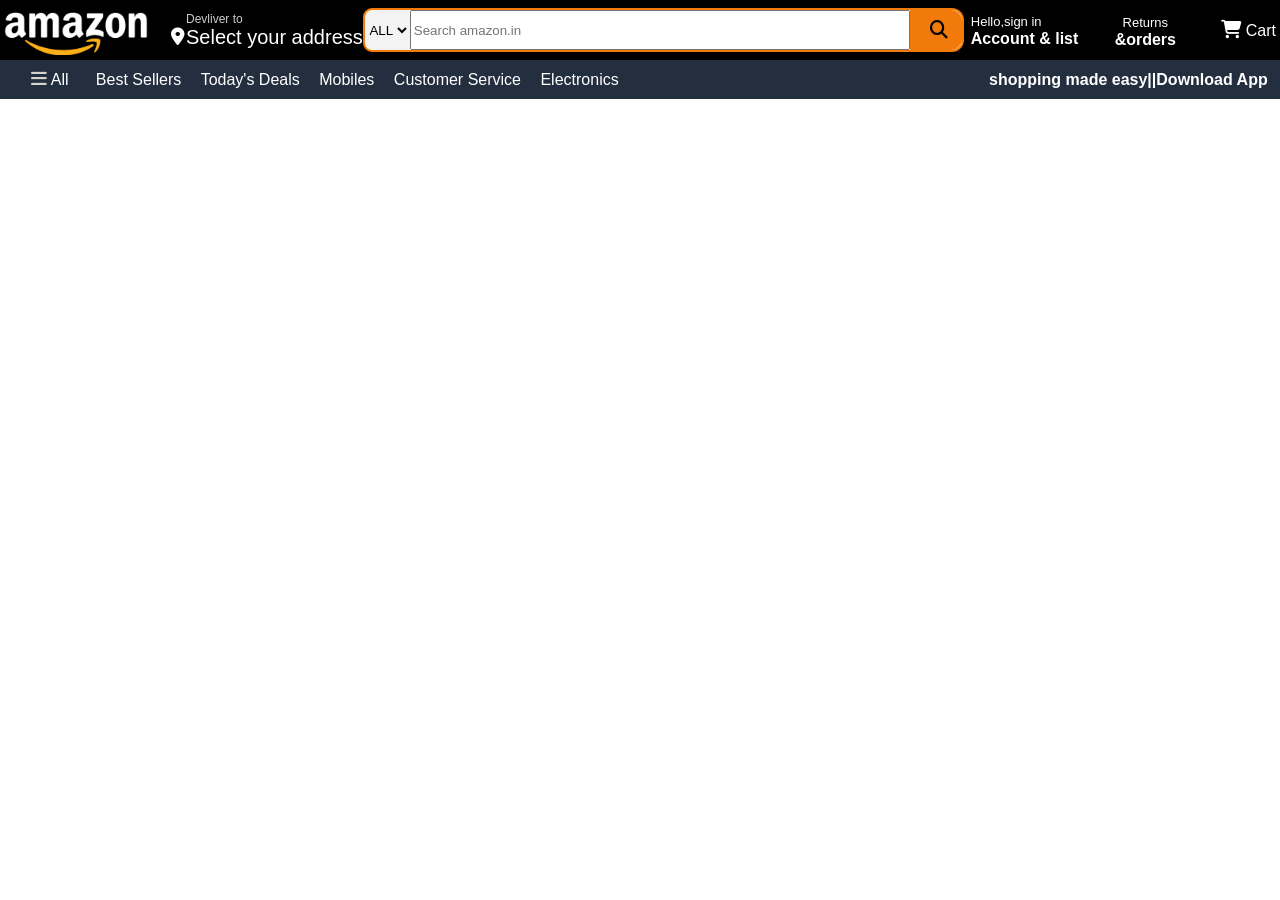
==== index.html @ 8763ccd0 "commit initilaize" ====
<!DOCTYPE html>
<html lang="en">
  <head>
    <meta charset="UTF-8" />
    <meta name="viewport" content="width=device-width, initial-scale=1.0" />
    <title>Amazone</title>
    <link
      rel="stylesheet"
      href="https://cdnjs.cloudflare.com/ajax/libs/font-awesome/6.4.2/css/all.min.css"
      integrity="sha512-z3gLpd7yknf1YoNbCzqRKc4qyor8gaKU1qmn+CShxbuBusANI9QpRohGBreCFkKxLhei6S9CQXFEbbKuqLg0DA=="
      crossorigin="anonymous"
      referrerpolicy="no-referrer"
    />
    <link rel="stylesheet" href="style.css" />
  </head>
  <body>
    <header>
      <div class="navbar">
        <div class="amz-logo">
          <div class="logo"></div>
        </div>
        <div class="nav-address">
          <p class="address-first">Devliver to</p>
          <div id="add-icon">
            <i class="fa-solid fa-location-dot"></i>
            <p class="address-second">Select your address</p>
          </div>
        </div>
        <div class="nav-search">
          <select class="search-select">
            <option>ALL</option>
            <option value="option1">ALL</option>
            <option value="option2" selecte>GIft card</option>
            <option value="option3">baby</option>
            <option value="option4">boy shop</option>
          </select>
          <input
            type="search"
            name="search"
            placeholder="Search amazon.in"
            class="search-input"
          />
          <div class="icon-search">
            <i class="fa-solid fa-magnifying-glass"></i>
          </div>
        </div>
        <div class="nav-signin">
          <p><span>Hello,sign in</span></p>
          <p class="second-nav">Account & list</p>
        </div>
        <div class="return">
          <p><span>Returns</span></p>
          <p class="order">&orders</p>
        </div>
        <div class="cart-icon">
          <i class="fa-solid fa-cart-shopping"></i> Cart
        </div>
      </div>
      <div class="second-navbar">
        <div class="panel-icon">
          <i class="fa-solid fa-bars" style="color: #d7d4cb"></i> All
        </div>
        <div class="amzon-tv">
          <p>Best Sellers</p>
          <p>Today's Deals</p>
          <p>Mobiles</p>

          <p>Customer Service</p>

          <p>Electronics</p>
        </div>
        <div class="shoping-made">
          <p>shopping made easy||Download App</p>
        </div>
      </div>
    </header>
  </body>
</html>
---- style.css ----
* {
    margin: 0px;
    font-family: Arial, Helvetica, sans-serif;
    border: border-box;
  }

  .navbar {
    height: 60px;
    background-color: black;
    color: white;
    display: flex;
    align-items: center;
    cursor: pointer;
    

  }
  .amz-logo {
    height: 50px;
    width: 152px;
  }
  .logo {
    height: 50px;
    width: 100%;
    background-size: cover;
    background-image: url("image/Amazon-Logo.png");
  }

  .logo:hover {
    border: 2px solid white;
  }
  .address-first{
    font-size: 12px;
    color: #cccccc;
    margin-left: 34px;
  }
  span{
    font-size:0.7rem;
  }
  second-nav{
    font-size:0.85;
  }
  
  .address-second{
    font-size:20px;
    margin-left: 1px;

  }
  #add-icon{
    display: flex;
    align-items: center;
  
  }   
  i{
    margin-left: 19px;
    font-size: 18px;
  } 
  .nav-address:hover{
    border: 2px solid white;

  }
  .search-input{
    width: 500px;

  }
  .nav-search{
display: flex;
justify-content: space-evenly;
height: 40px;
background-color: rgb(255, 235, 192);
border-top-left-radius: 9px;
border-bottom-left-radius: 9px;
width: 1070x;
border:2px solid rgb(241, 122, 11);
border-top-right-radius: 12px;
border-bottom-right-radius: 12px;

  }
.search-select{
    width: 45px;
    text-align: center;
    border-top-left-radius: 9px;
    border-bottom-left-radius: 9px;
    background-color: #f3f3f3;
    border: none;
  }
  .icon-search{
    color: black;
    display: flex;
    align-items:center ;
    width: 50px;
    background-color: rgb(241, 122, 11);
    border-top-right-radius: 11px;
      border-bottom-right-radius: 11px;
      border: 1px solid  rgb(241, 122, 11);;
  
    
  }
  .icon-search:hover{
    border:1px solid white
  }
  .nav-signin{
    padding-left: 7px;
  }
  .nav-signin:hover{
    border: 2px solid white;
  }
  span{
    font-size: 13px;
}

.second-nav{
  font-weight: bold;
}
.return{
  padding-left: 10px;
  text-align: center;
  cursor: pointer;
    height: 35px;
    width: 114px;
  
}
.return:hover{
  border: 2px solid white;

}
.order{
font-weight: bold;
}
.cart-icon:hover{
font-size: large;
border: 2px solid wheat;
}
.second-navbar{
  height: 39px;
  background-color:#232f3e;
  align-items: center;
  display: flex;
  color: white;
  justify-content: space-evenly;
cursor: pointer;

}
.amzon-tv p{
display: inline;
margin-left: 15px;
}

.amzon-tv{
  width: 70%;
}
.shoping-made{
  font-weight: bold;
}
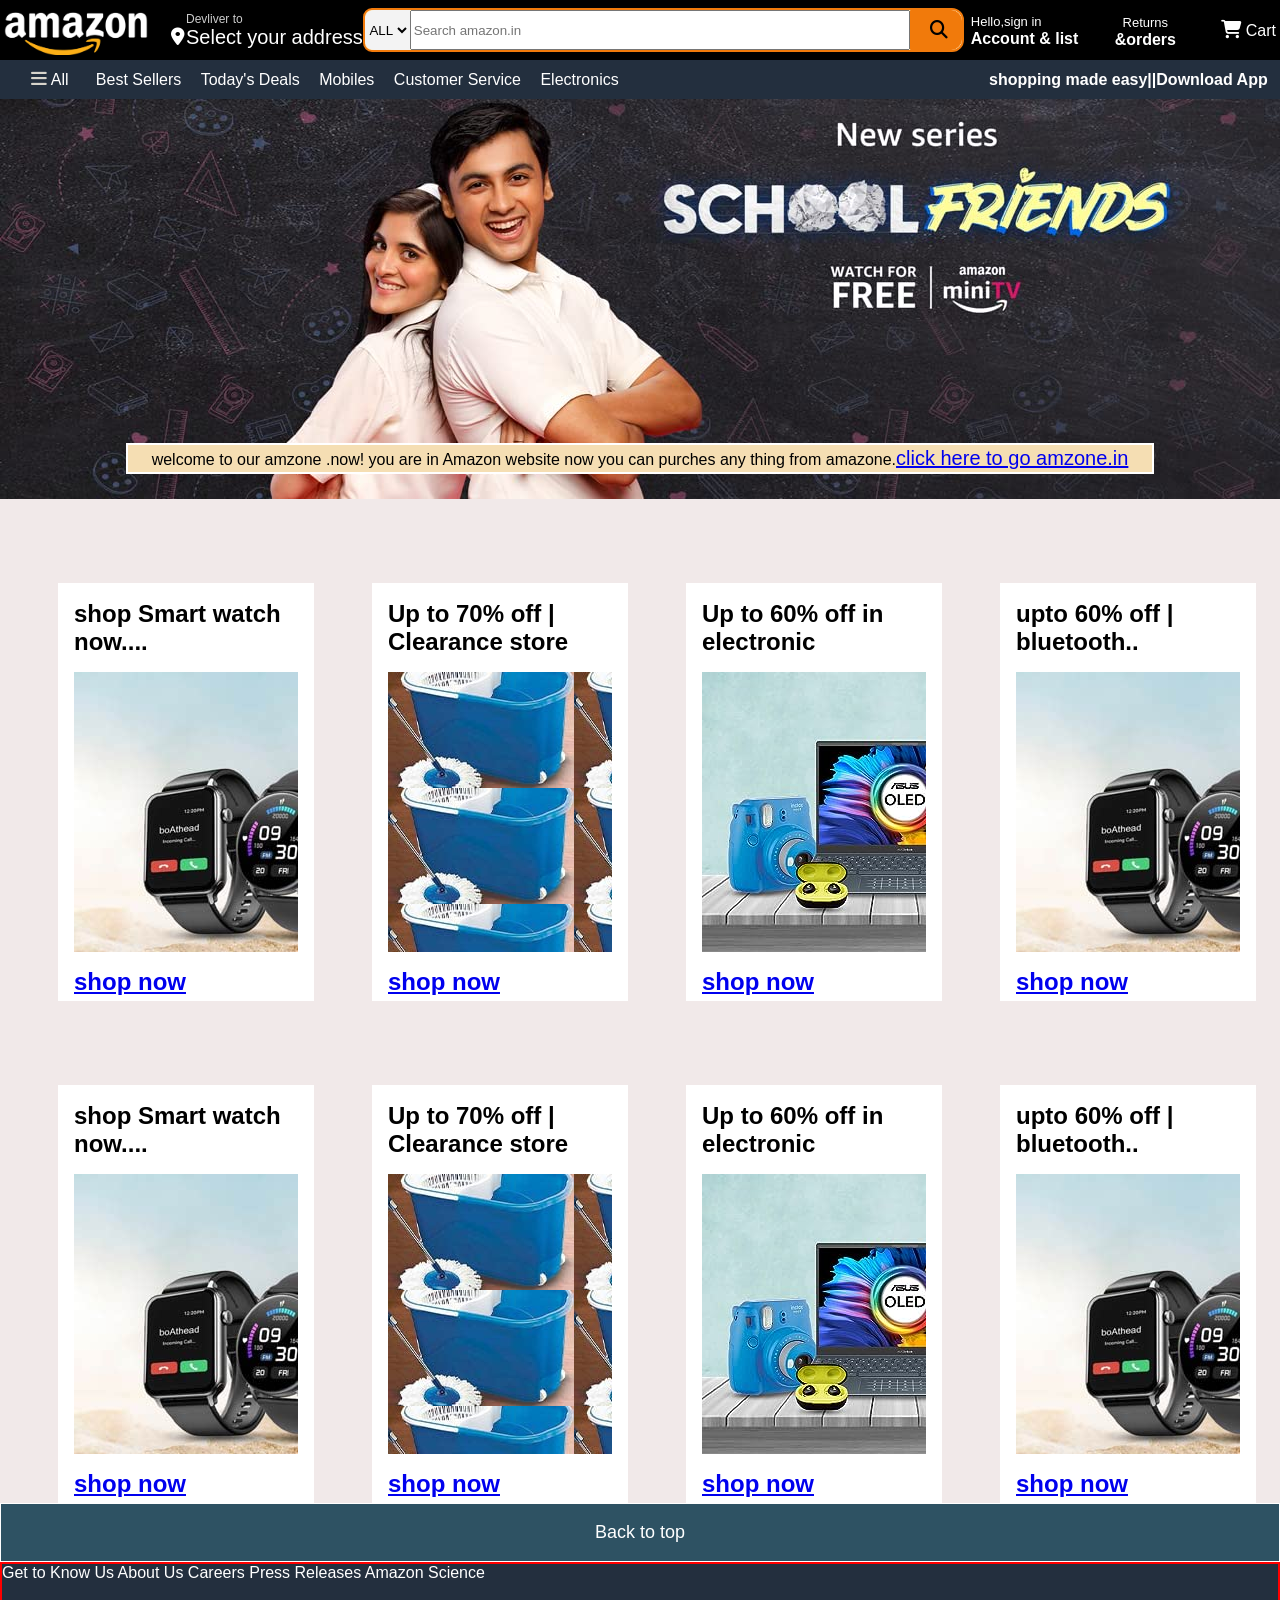
==== commit cf287de0: "initial commit" ====
--- a/index.html
+++ b/index.html
@@ -74,5 +74,100 @@
         </div>
       </div>
     </header>
+    <div class="image-section">
+      <div class="image-text">
+        <p>
+          welcome to our amzone .now! you are in Amazon website now you can
+          purches any thing from amazone.<a href="#"
+            >click here to go amzone.in</a
+          >
+        </p>
+      </div>
+    </div>
+    <div class="shop-store">
+      <div class="box1 box">
+        <div class="box-container">
+        <h2>shop Smart watch now....<h2>
+          <div class="bluetooth-image" style="background-image: url('/image/bluetooth\ and\ watch.jpg');">
+           
+          </div>
+        <a href="#">shop now</a>
+          </div>
+      </div>
+      <div class="box2 box">
+        <div class="box-container">
+          <h2>Up to 70% off | Clearance store<h2>
+            <div class="bluetooth-image" style="background-image: url('/image/cleen.jpg');">
+            </div>
+            <a href="#">shop now</a>
+            </div>
+      </div>
+      <div class="box3 box">
+        <div class="box-container">
+          <h2>Up to 60% off in electronic <h2>
+            <div class="bluetooth-image" style="background-image: url('/image/tv.jpg');">
+            </div>
+            <a href="#">shop now</a>
+            </div>
+      </div>
+      <div class="box4 box">
+        <div class="box-container">
+          <h2>upto 60% off | bluetooth..<h2>
+            <div class="bluetooth-image" style="background-image: url('/image/bluetooth\ and\ watch.jpg');">
+            </div>
+            <a href="#">shop now</a>
+            </div>
+      </div>
+   <div class="box1 box">
+        <div class="box-container">
+        <h2>shop Smart watch now....<h2>
+          <div class="bluetooth-image" style="background-image: url('/image/bluetooth\ and\ watch.jpg');">
+          </div>
+          <a href="#">shop now</a>
+          </div>
+      </div>
+      <div class="box2 box">
+        <div class="box-container">
+          <h2>Up to 70% off | Clearance store<h2>
+            <div class="bluetooth-image" style="background-image: url('/image/cleen.jpg');">
+            </div>
+            <a href="#">shop now</a>
+            </div>
+      </div>
+      <div class="box3 box">
+        <div class="box-container">
+          <h2>Up to 60% off in electronic <h2>
+            <div class="bluetooth-image" style="background-image: url('/image/tv.jpg');">
+            </div>
+            <a href="#">shop now</a>
+            </div>
+      </div>
+      <div class="box4 box">
+        <div class="box-container">
+          <h2>upto 60% off | bluetooth..<h2>
+            <div class="bluetooth-image" style="background-image: url('/image/bluetooth\ and\ watch.jpg');">
+            </div>
+            <a href="#">shop now</a>
+            </div>
+      </div>
+      
+      </div>
+      
+      
+    </div>
+    <footer>
+    <div class="ls-nav">
+   Back to top
+    </div>
+    <div class="all-contain">
+      <div class="conatain-1">
+        Get to Know Us
+About Us
+Careers
+Press Releases
+Amazon Science
+      </div>
+    </div>
+    </footer>
   </body>
 </html>
--- a/style.css
+++ b/style.css
@@ -150,4 +150,71 @@
 }
 .shoping-made{
   font-weight: bold;
+}
+.image-section{
+  height: 400px;
+display: flex;
+justify-content: center;
+  background-size: cover;
+  background:url("/image/amazone\ 2.jpg");
+  align-items: flex-end;
+}
+.image-text{
+  border: 2px solid white;
+  height: 27px;
+width: 80%;
+ align-items: center;
+ justify-content: center;
+ background-color: wheat;
+ display: flex;
+ margin-bottom: 25px;
+}
+.image-text a{
+  font-size: 20px;
+}
+.shop-store{
+
+  display: flex;
+flex-wrap: wrap;
+  justify-content: space-evenly;
+background-color:rgb(241, 233, 233);
+}
+.box{
+  height: 350px;
+  width: 20%;
+  background-color:white;
+  padding: 17px 0px 51px;
+  margin-top: 84px;
+  margin-left: 34px;
+}
+
+
+.bluetooth-image{
+  height: 280px;
+  background-image: cover;
+  margin-top: 1rem;
+  margin-bottom: 1rem;
+ 
+}
+.box-container{
+  margin-left: 1rem;
+  margin-right: 1rem;
+ 
+}
+.ls-nav{
+height: 39px; 
+text-align: center;
+align-items: center;
+padding-top: 18px;
+color: white;
+font-size: 18px;
+  border: 1px solid white;
+  background-color: #2e5263;
+}
+.all-contain{
+  height: 470px;
+  border: 2px solid red;
+  background-color: #232f3e;
+  color: white;
+
 }
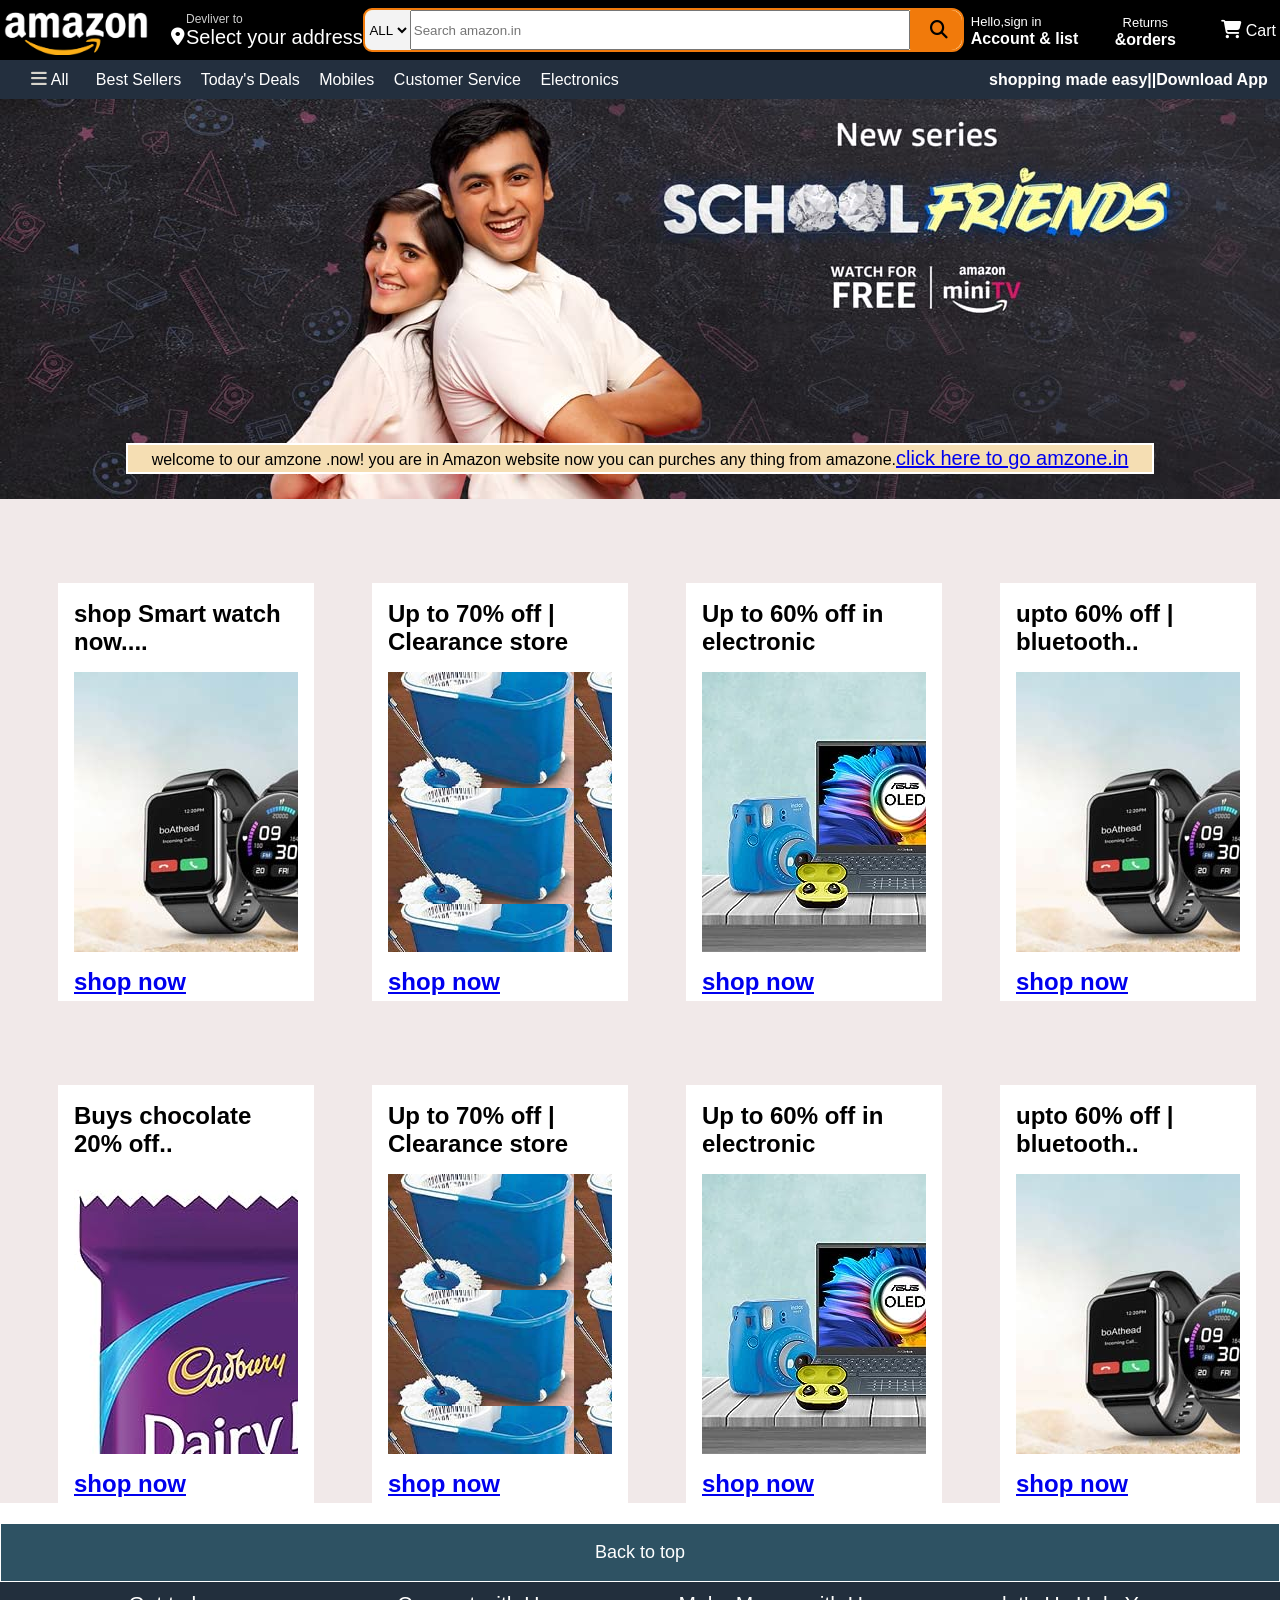
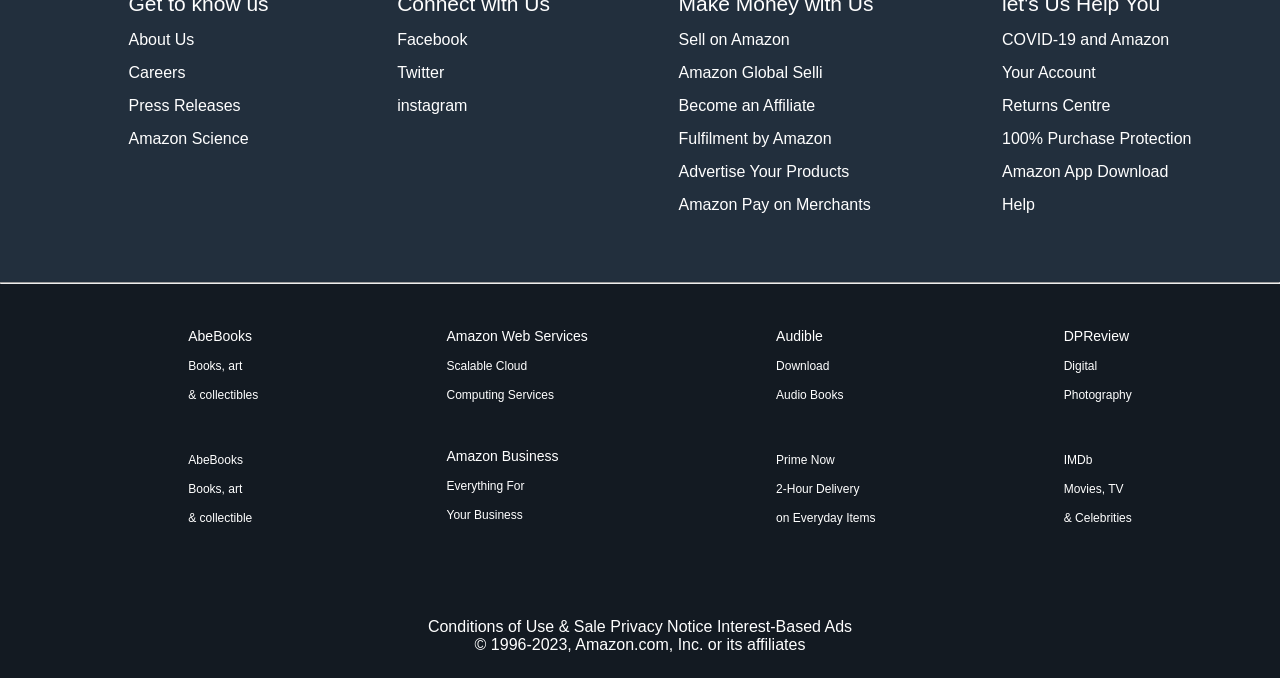
==== commit 5596c243: "initalize commit" ====
--- a/index.html
+++ b/index.html
@@ -89,7 +89,7 @@
         <div class="box-container">
         <h2>shop Smart watch now....<h2>
           <div class="bluetooth-image" style="background-image: url('/image/bluetooth\ and\ watch.jpg');">
-           
+
           </div>
         <a href="#">shop now</a>
           </div>
@@ -120,8 +120,8 @@
       </div>
    <div class="box1 box">
         <div class="box-container">
-        <h2>shop Smart watch now....<h2>
-          <div class="bluetooth-image" style="background-image: url('/image/bluetooth\ and\ watch.jpg');">
+        <h2>Buys chocolate 20% off..<h2>
+          <div class="bluetooth-image" style="background-image: url('/image/chocolate.jpg');">
           </div>
           <a href="#">shop now</a>
           </div>
@@ -159,14 +159,90 @@
     <div class="ls-nav">
    Back to top
     </div>
-    <div class="all-contain">
-      <div class="conatain-1">
-        Get to Know Us
-About Us
-Careers
-Press Releases
-Amazon Science
-      </div>
+  <div class="all-content">
+    <ul>
+      <p>Get to know us</p>
+      <a>About Us</a>
+      <a>Careers</a>
+      <a>Press Releases</a>
+      <a>Amazon Science</a>
+    </ul>
+    <ul>
+      <p>	Connect with Us</p>
+      <a>Facebook</a>
+      <a>Twitter</a>
+      <a>instagram</a>
+   
+    </ul>
+    <ul>
+      <p>	Make Money with Us</p>
+      <a>Sell on Amazon</a>
+    
+<a>Amazon Global Selli</a>
+<a>Become an Affiliate</a>
+<a>Fulfilment by Amazon</a>
+<a>Advertise Your Products</a>
+<a>Amazon Pay on Merchants</a>
+    </ul>
+    <ul>
+     	
+<p>let's Us Help You</p>
+<a>COVID-19 and Amazon</a>
+<a>Your Account</a>
+<a>Returns Centre</a>
+<a>100% Purchase Protection</a>
+<a>Amazon App Download</a>
+<a>Help</a>
+    </ul>
+    
+  </div>
+  <hr>
+  <div class="final-container">
+    <ul>  
+<p>AbeBooks</p>
+<a>Books, art</a>
+<a>& collectibles</a>
+<br><br>
+<a>AbeBooks</a>
+<a>Books, art</a>
+<a>& collectible</a>
+    </ul>
+    <ul>
+      <p>Amazon Web Services</p>
+      <a>Scalable Cloud</a>
+      <a>Computing Services</a>
+      <br><br>
+      <p>Amazon Business</p>
+           <a>Everything For</a>
+                <a>Your Business</a>
+    </ul>
+    <ul>
+<p>Audible</p>
+    <a>  Download</a>
+    <a>Audio Books</a>
+    <br><br>
+    <a>Prime Now</a>
+ <a>2-Hour Delivery</a>
+<a>on Everyday Items</a>
+    </ul>
+    <ul>
+     <p>DPReview</p> 
+     <a>Digital</a> 
+      <a>Photography	</a>
+      <br> <br>
+      <a>  	IMDb</a>
+      <a>Movies, TV</a>
+      <a>& Celebrities</a>
+       
+    </ul>
+    </div>
+    <div class="last-text">
+      <p>
+        Conditions of Use & Sale
+Privacy Notice
+Interest-Based Ads<br>
+© 1996-2023, Amazon.com, Inc. or its affiliates
+      </p>
     </div>
     </footer>
   </body>
--- a/style.css
+++ b/style.css
@@ -186,6 +186,7 @@
   padding: 17px 0px 51px;
   margin-top: 84px;
   margin-left: 34px;
+ 
 }
 
 
@@ -216,5 +217,49 @@
   border: 2px solid red;
   background-color: #232f3e;
   color: white;
-
+}
+
+footer{
+  margin-top: 20px;
+}
+.all-content{
+  background-color:#222f3d ;
+  height: 300px;
+  color: white;
+  display: flex;
+  justify-content: space-evenly;
+  
+}
+ul a{
+  display: block;
+  padding-top: 15px;
+}
+ul p{
+  font-size: 21px;
+  padding-top: 10px;
+}
+.final-container{
+  background-color:#131a22;
+  height: 300px;
+  color: white;
+  display: flex;
+  justify-content: space-evenly;
+  padding-top: 34px;
+  
+}
+.final-container ul a{
+  display: block;
+  padding-top: 15px;
+  font-size: 12px;
+}
+.final-container ul p{
+  color:rgb(255, 255, 255);
+  font-size: 14px;
+  padding-top: 10px;
+}
+.last-text{
+  color: white;
+  background-color:#131a22;
+  text-align: center;
+  padding-bottom: 24px;
 }
